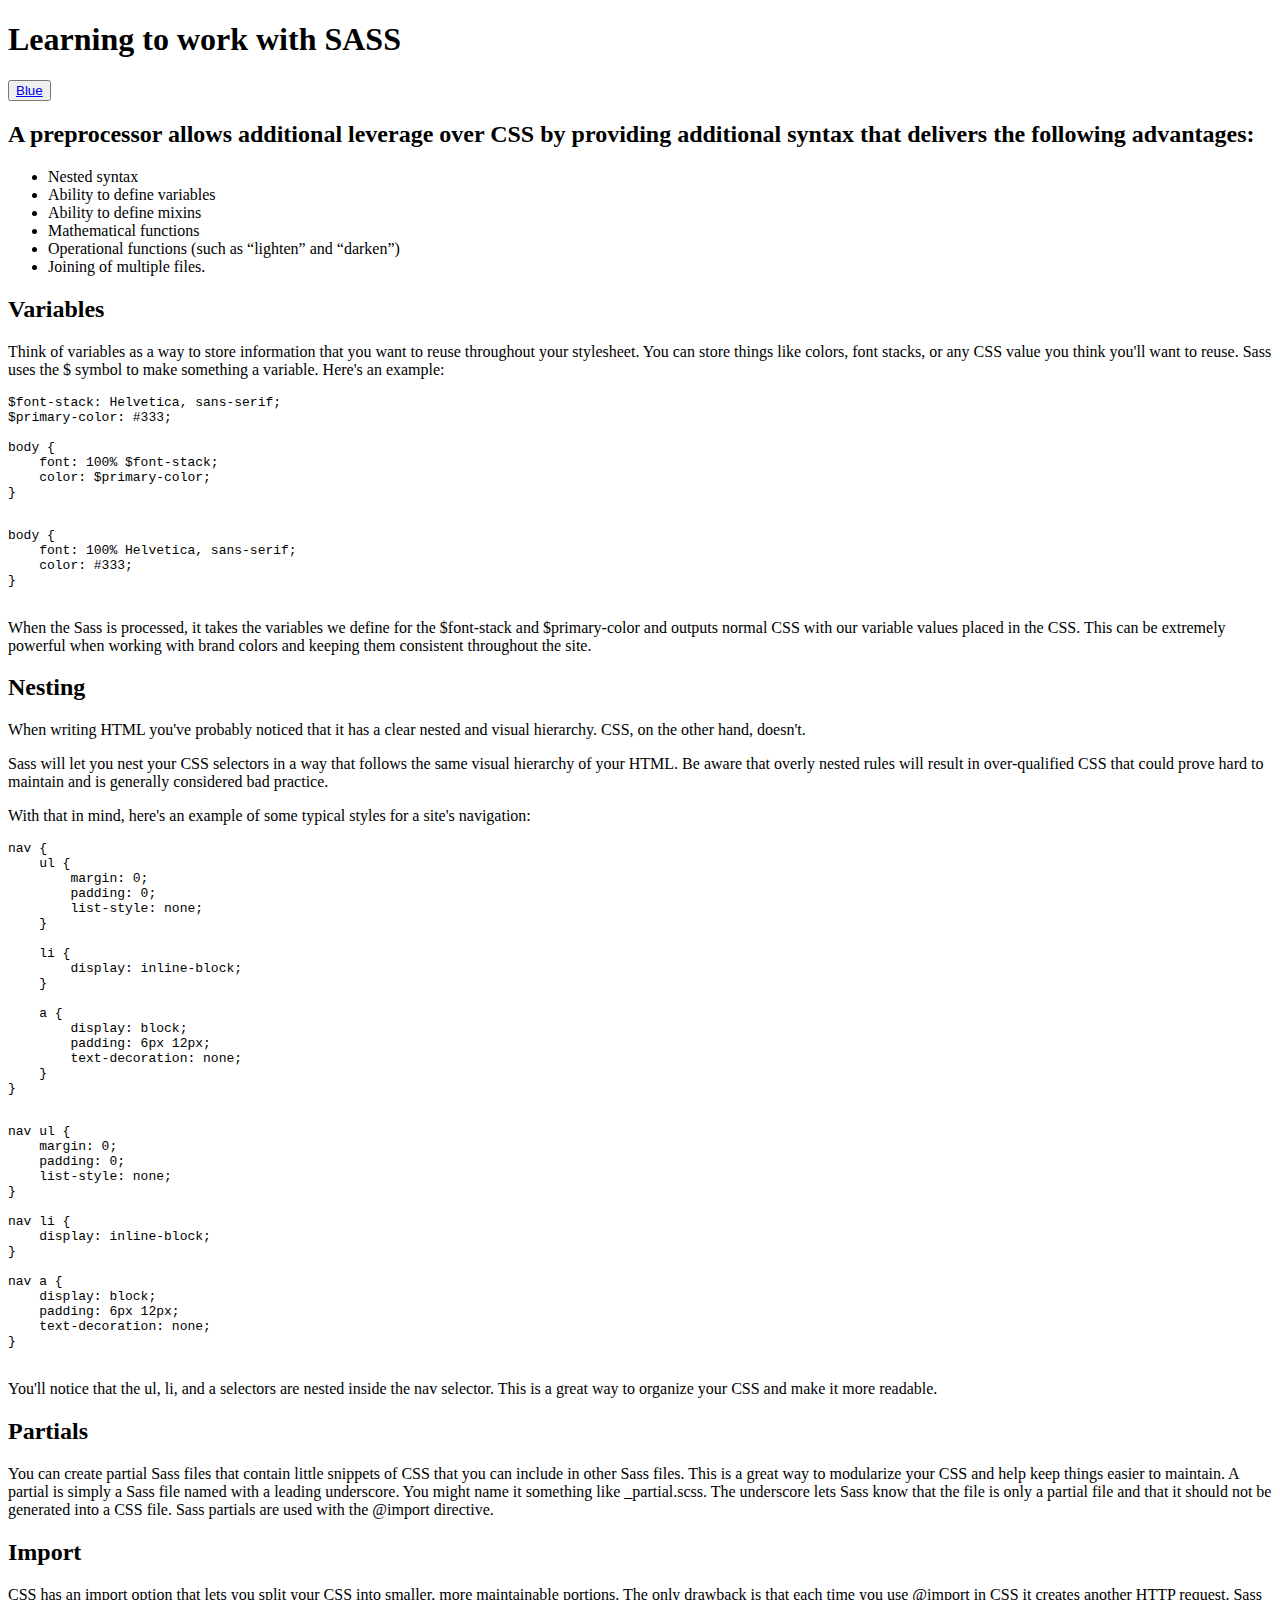
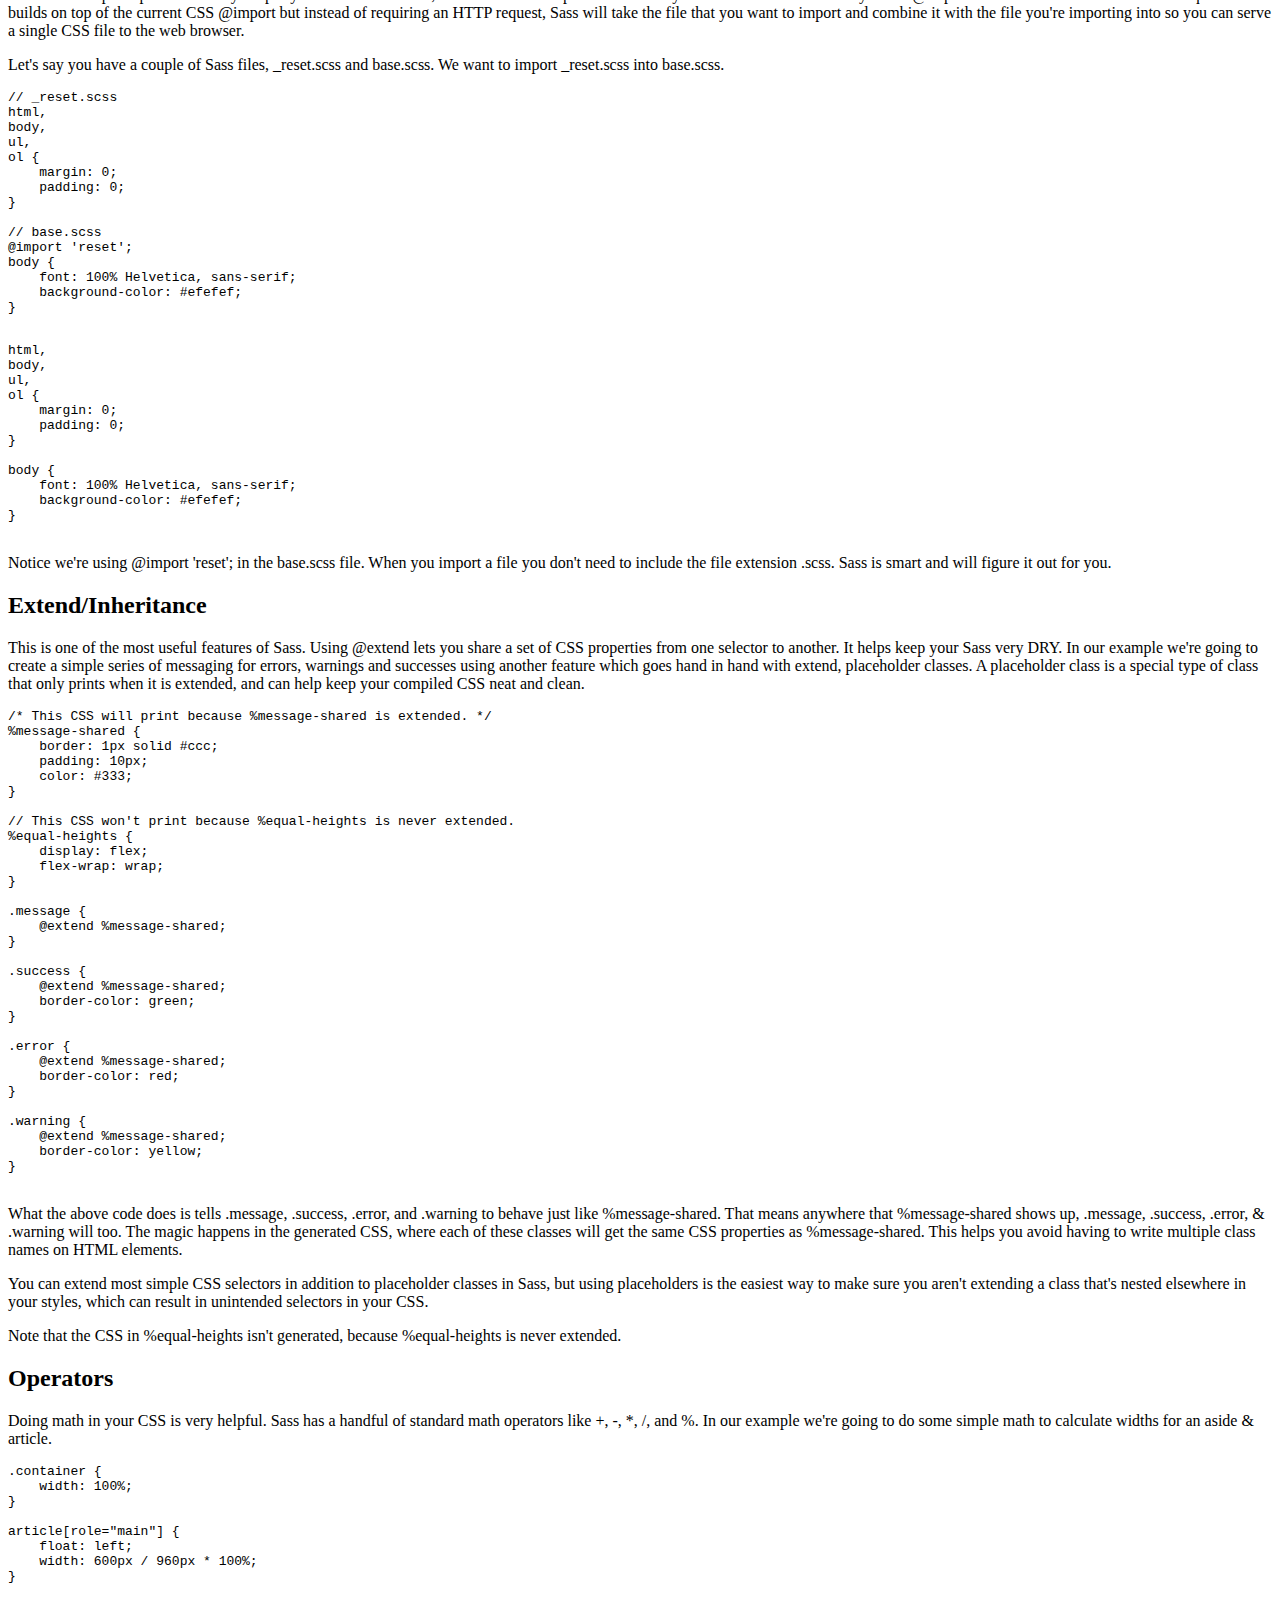
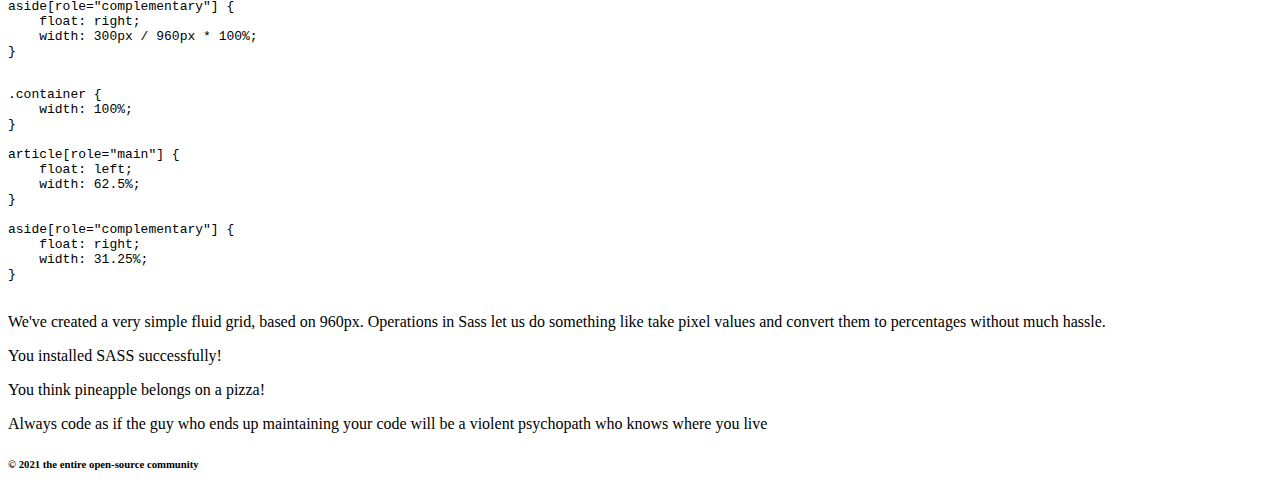
==== blue.html @ 7f66c589 "Added red and blue html and scss" ====
<!DOCTYPE html>
<html lang="en">
  <head>
    <meta charset="UTF-8" />
    <meta
      name="viewport"
      content="width=device-width, user-scalable=no, initial-scale=1.0, maximum-scale=1.0, minimum-scale=1.0"
    />
    <meta http-equiv="X-UA-Compatible" content="ie=edge" />
    <title>Learning to work with SASS</title>

    <link
      href="https://fonts.googleapis.com/css?family=Space+Mono&display=swap"
      rel="stylesheet"
    />

    <link href="blue.css" type="text/css" rel="stylesheet" />
  </head>
  <body>
    <header>
      <h1>Learning to work with SASS</h1>

      <button class="blue">
        <a href="link" href="./blue.html">Blue</a>
      </button>
    </header>

    <article>
      <section id="selling-points">
        <h2>
          A preprocessor allows additional leverage over CSS by providing
          additional syntax that delivers the following advantages:
        </h2>

        <ul>
          <li>Nested syntax</li>
          <li>Ability to define variables</li>
          <li>Ability to define mixins</li>
          <li>Mathematical functions</li>
          <li>Operational functions (such as “lighten” and “darken”)</li>
          <li>Joining of multiple files.</li>
        </ul>
      </section>

      <section>
        <h2>Variables</h2>
        <p>
          Think of variables as a way to store information that you want to
          reuse throughout your stylesheet. You can store things like colors,
          font stacks, or any CSS value you think you'll want to reuse. Sass
          uses the $ symbol to make something a variable. Here's an example:
        </p>

        <section>
          <pre class="before">
$font-stack: Helvetica, sans-serif;
$primary-color: #333;

body {
    font: 100% $font-stack;
    color: $primary-color;
}
          </pre>
          <pre class="after">
body {
    font: 100% Helvetica, sans-serif;
    color: #333;
}
          </pre>
        </section>

        <p>
          When the Sass is processed, it takes the variables we define for the
          $font-stack and $primary-color and outputs normal CSS with our
          variable values placed in the CSS. This can be extremely powerful when
          working with brand colors and keeping them consistent throughout the
          site.
        </p>
      </section>

      <section>
        <h2>Nesting</h2>
        <p>
          When writing HTML you've probably noticed that it has a clear nested
          and visual hierarchy. CSS, on the other hand, doesn't.
        </p>

        <p>
          Sass will let you nest your CSS selectors in a way that follows the
          same visual hierarchy of your HTML. Be aware that overly nested rules
          will result in over-qualified CSS that could prove hard to maintain
          and is generally considered bad practice.
        </p>

        <p>
          With that in mind, here's an example of some typical styles for a
          site's navigation:
        </p>

        <section>
          <pre class="before">
nav {
    ul {
        margin: 0;
        padding: 0;
        list-style: none;
    }

    li {
        display: inline-block;
    }

    a {
        display: block;
        padding: 6px 12px;
        text-decoration: none;
    }
}
          </pre>
          <pre class="after">
nav ul {
    margin: 0;
    padding: 0;
    list-style: none;
}

nav li {
    display: inline-block;
}

nav a {
    display: block;
    padding: 6px 12px;
    text-decoration: none;
}
          </pre>
        </section>

        <p>
          You'll notice that the ul, li, and a selectors are nested inside the
          nav selector. This is a great way to organize your CSS and make it
          more readable.
        </p>
      </section>
      <section>
        <h2>Partials</h2>
        <p>
          You can create partial Sass files that contain little snippets of CSS
          that you can include in other Sass files. This is a great way to
          modularize your CSS and help keep things easier to maintain. A partial
          is simply a Sass file named with a leading underscore. You might name
          it something like _partial.scss. The underscore lets Sass know that
          the file is only a partial file and that it should not be generated
          into a CSS file. Sass partials are used with the @import directive.
        </p>
      </section>
      <section>
        <h2>Import</h2>
        <p>
          CSS has an import option that lets you split your CSS into smaller,
          more maintainable portions. The only drawback is that each time you
          use @import in CSS it creates another HTTP request. Sass builds on top
          of the current CSS @import but instead of requiring an HTTP request,
          Sass will take the file that you want to import and combine it with
          the file you're importing into so you can serve a single CSS file to
          the web browser.
        </p>

        <p>
          Let's say you have a couple of Sass files, _reset.scss and base.scss.
          We want to import _reset.scss into base.scss.
        </p>

        <section>
          <pre class="before">
// _reset.scss
html,
body,
ul,
ol {
    margin: 0;
    padding: 0;
}

// base.scss
@import 'reset';
body {
    font: 100% Helvetica, sans-serif;
    background-color: #efefef;
}
          </pre>
          <pre class="after">
html,
body,
ul,
ol {
    margin: 0;
    padding: 0;
}

body {
    font: 100% Helvetica, sans-serif;
    background-color: #efefef;
}
          </pre>
        </section>

        <p>
          Notice we're using @import 'reset'; in the base.scss file. When you
          import a file you don't need to include the file extension .scss. Sass
          is smart and will figure it out for you.
        </p>
      </section>
      <section>
        <h2>Extend/Inheritance</h2>
        <p>
          This is one of the most useful features of Sass. Using @extend lets
          you share a set of CSS properties from one selector to another. It
          helps keep your Sass very DRY. In our example we're going to create a
          simple series of messaging for errors, warnings and successes using
          another feature which goes hand in hand with extend, placeholder
          classes. A placeholder class is a special type of class that only
          prints when it is extended, and can help keep your compiled CSS neat
          and clean.
        </p>
        <section>
          <pre>
/* This CSS will print because %message-shared is extended. */
%message-shared {
    border: 1px solid #ccc;
    padding: 10px;
    color: #333;
}

// This CSS won't print because %equal-heights is never extended.
%equal-heights {
    display: flex;
    flex-wrap: wrap;
}

.message {
    @extend %message-shared;
}

.success {
    @extend %message-shared;
    border-color: green;
}

.error {
    @extend %message-shared;
    border-color: red;
}

.warning {
    @extend %message-shared;
    border-color: yellow;
}
          </pre>

          <p>
            What the above code does is tells .message, .success, .error, and
            .warning to behave just like %message-shared. That means anywhere
            that %message-shared shows up, .message, .success, .error, &
            .warning will too. The magic happens in the generated CSS, where
            each of these classes will get the same CSS properties as
            %message-shared. This helps you avoid having to write multiple class
            names on HTML elements.
          </p>

          <p>
            You can extend most simple CSS selectors in addition to placeholder
            classes in Sass, but using placeholders is the easiest way to make
            sure you aren't extending a class that's nested elsewhere in your
            styles, which can result in unintended selectors in your CSS.
          </p>
          <p>
            Note that the CSS in %equal-heights isn't generated, because
            %equal-heights is never extended.
          </p>
        </section>
      </section>
      <section>
        <h2>Operators</h2>
        <p>
          Doing math in your CSS is very helpful. Sass has a handful of standard
          math operators like +, -, *, /, and %. In our example we're going to
          do some simple math to calculate widths for an aside & article.
        </p>

        <section>
          <pre class="before">
.container {
    width: 100%;
}

article[role="main"] {
    float: left;
    width: 600px / 960px * 100%;
}

aside[role="complementary"] {
    float: right;
    width: 300px / 960px * 100%;
}
          </pre>
          <pre class="after">
.container {
    width: 100%;
}

article[role="main"] {
    float: left;
    width: 62.5%;
}

aside[role="complementary"] {
    float: right;
    width: 31.25%;
}
          </pre>
        </section>

        <p>
          We've created a very simple fluid grid, based on 960px. Operations in
          Sass let us do something like take pixel values and convert them to
          percentages without much hassle.
        </p>
      </section>
    </article>

    <p class="success">
      You installed SASS successfully!
    </p>
    <p class="error">
      You think pineapple belongs on a pizza!
    </p>
    <p class="warning">
      Always code as if the guy who ends up maintaining your code will be a
      violent psychopath who knows where you live
    </p>

    <footer>
      <h6>&copy; 2021 the entire open-source community</h6>
    </footer>
  </body>
</html>
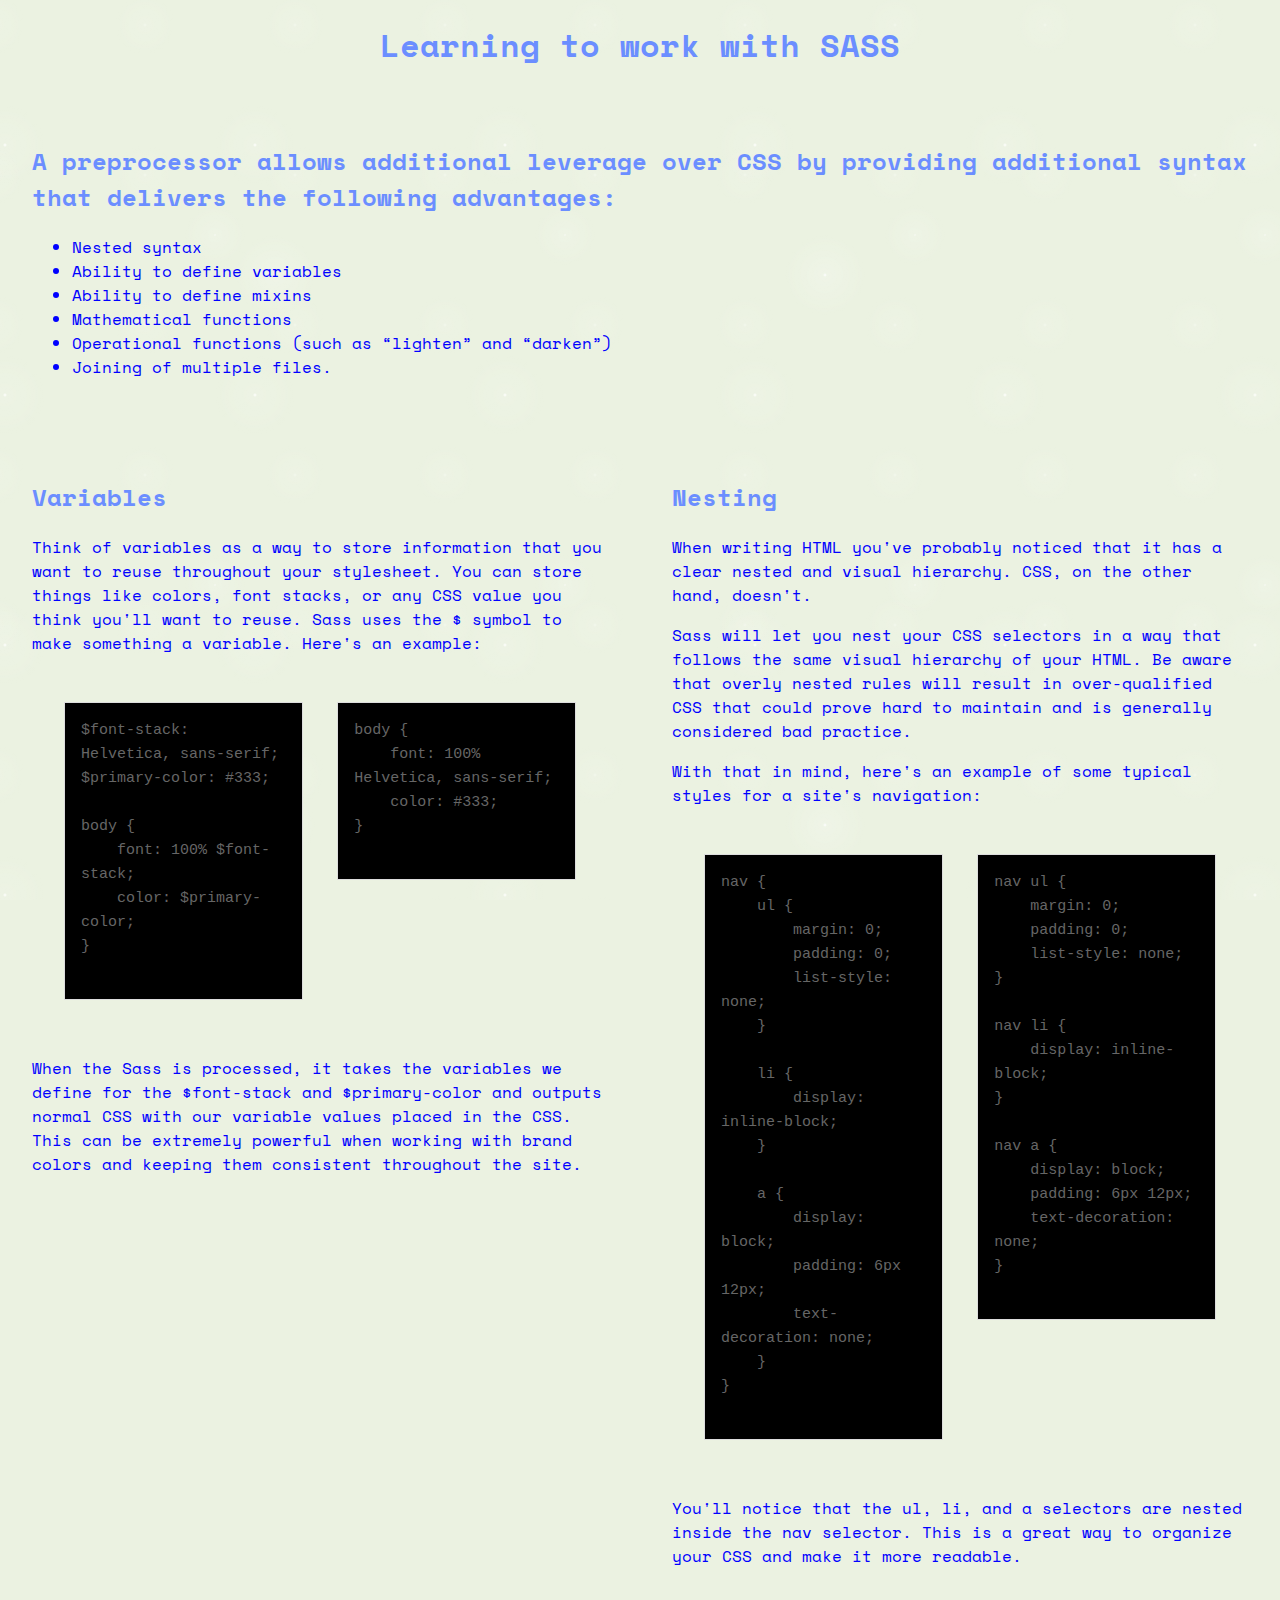
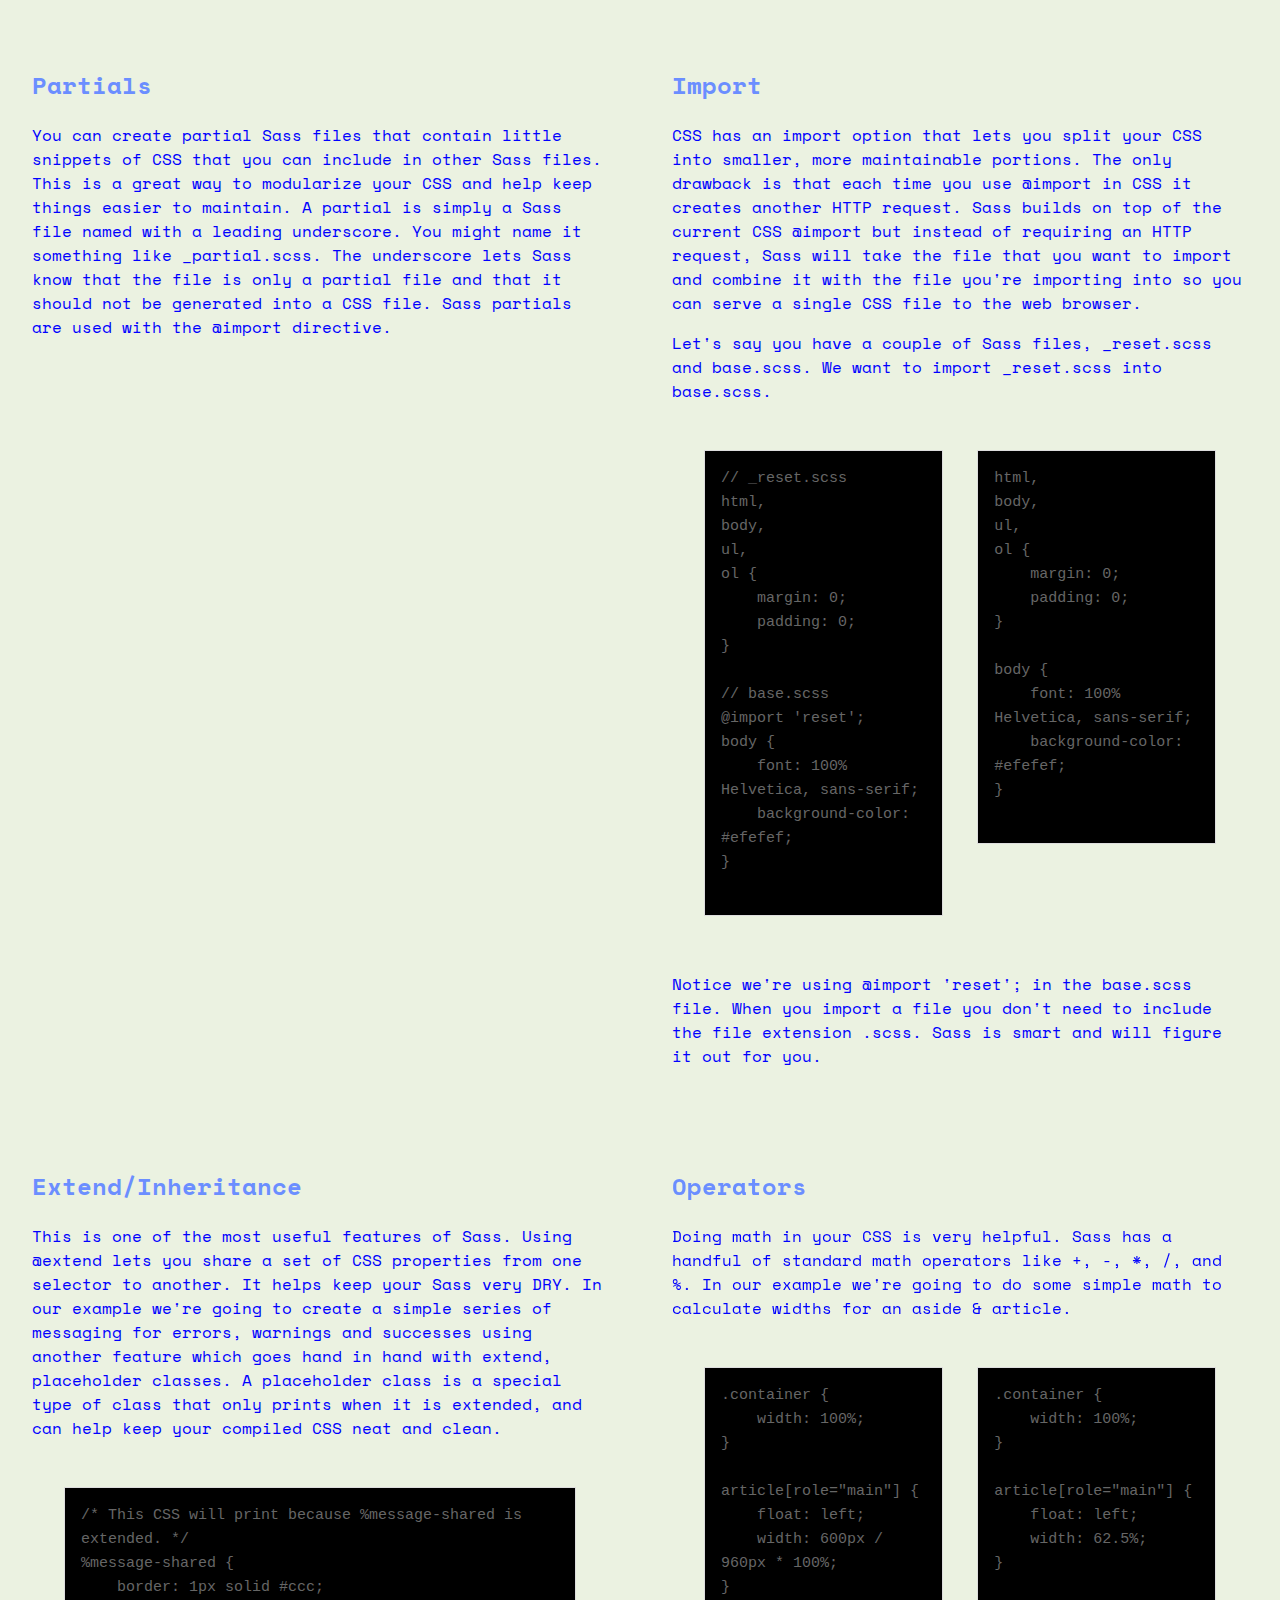
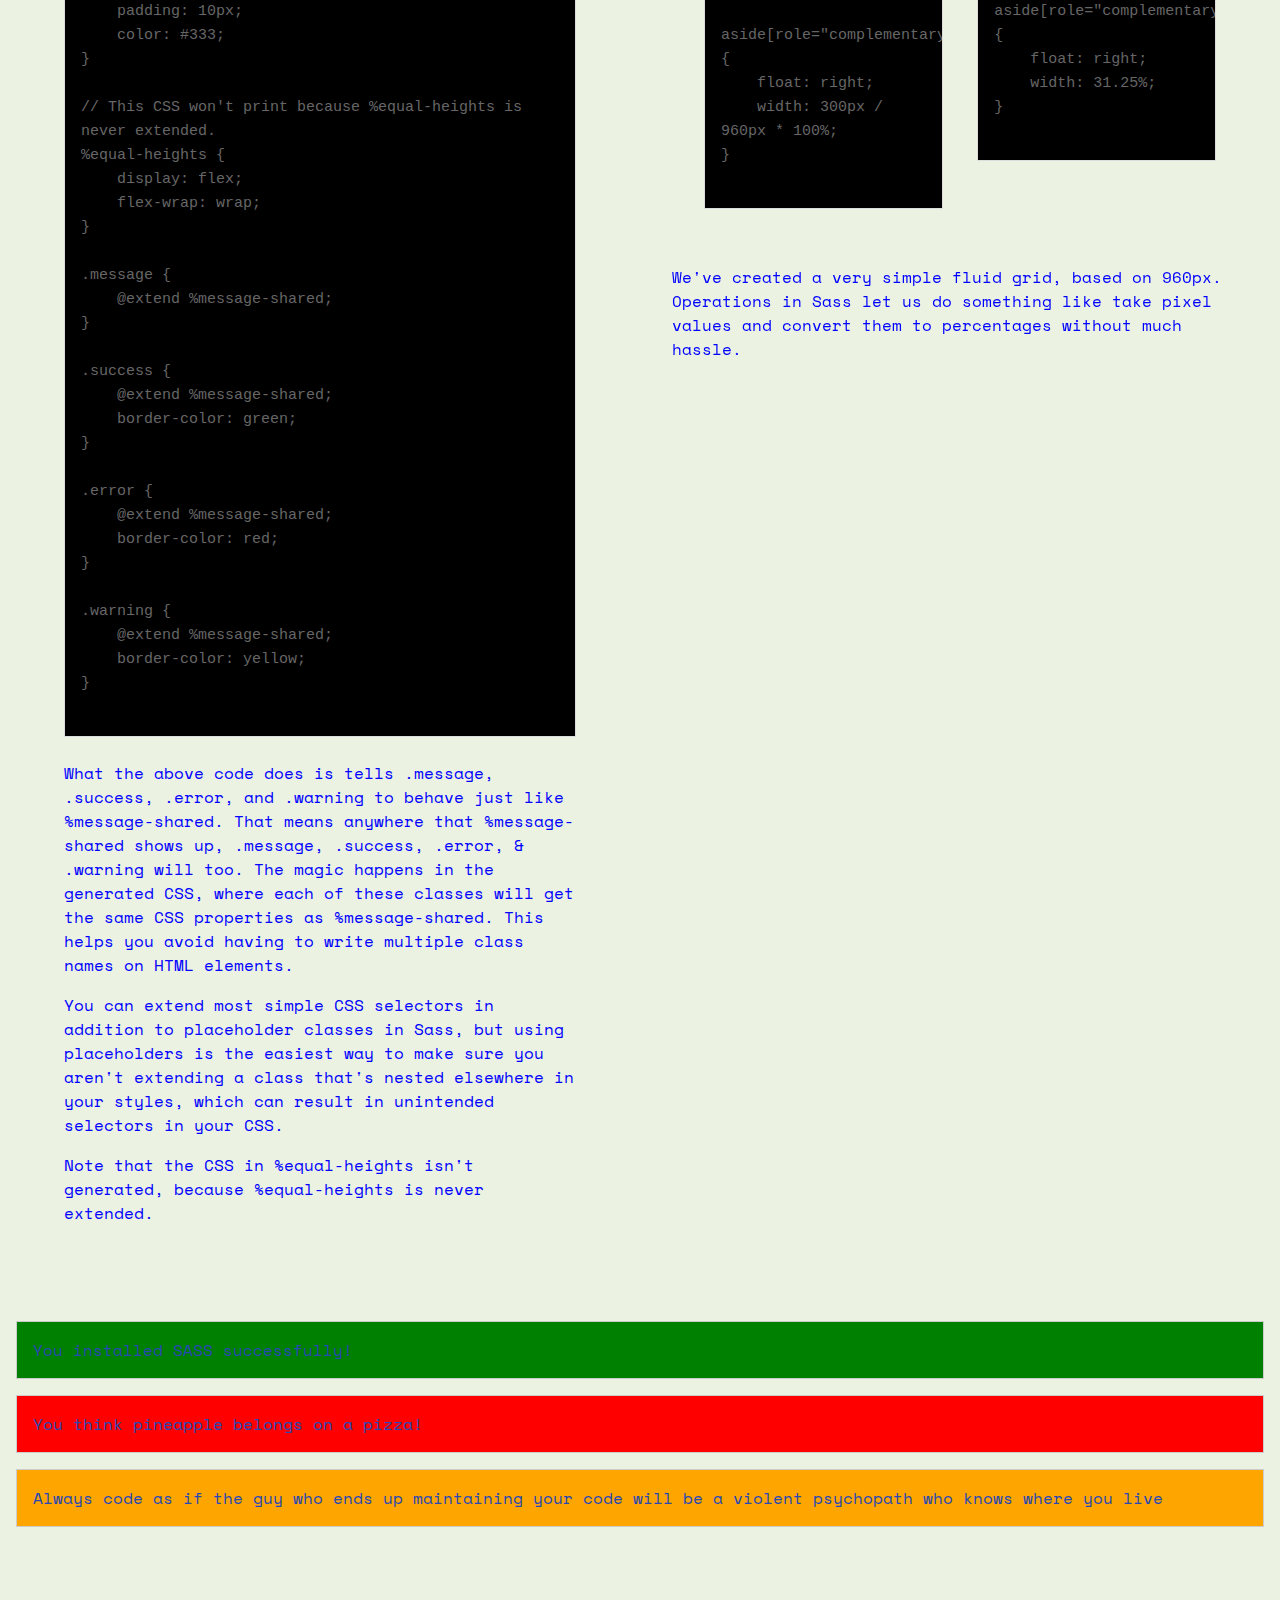
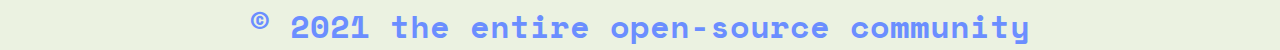
==== commit e55d05a0: "Scss compiled to css" ====
--- a/blue.html
+++ b/blue.html
@@ -19,10 +19,6 @@
   <body>
     <header>
       <h1>Learning to work with SASS</h1>
-
-      <button class="blue">
-        <a href="link" href="./blue.html">Blue</a>
-      </button>
     </header>
 
     <article>
--- a/blue.css
+++ b/blue.css
@@ -0,0 +1,122 @@
+body {
+  font: 100% "Space Mono", monospace;
+  color: #2748b3;
+  margin: 0px;
+  padding: 0px;
+  background-color: #000;
+  background-image: radial-gradient(#fff, rgba(255, 255, 255, 0.2) 2px, transparent 40px), radial-gradient(#fff, rgba(255, 255, 255, 0.15) 1px, transparent 30px), radial-gradient(#fff, rgba(255, 255, 255, 0.1) 2px, transparent 40px), radial-gradient(rgba(255, 255, 255, 0.4), rgba(255, 255, 255, 0.1) 2px, transparent 30px);
+  background-size: 550px 550px, 350px 350px, 250px 250px, 150px 150px;
+  background-position: 0 0, 40px 60px, 130px 270px, 70px 100px;
+  background-attachment: fixed;
+}
+
+button {
+  background-color: blue;
+}
+
+article {
+  display: -webkit-box;
+  display: -ms-flexbox;
+  display: flex;
+  -ms-flex-wrap: wrap;
+      flex-wrap: wrap;
+}
+
+article section {
+  -webkit-box-flex: 1;
+      -ms-flex-positive: 1;
+          flex-grow: 1;
+  -ms-flex-preferred-size: 45%;
+      flex-basis: 45%;
+  border: 1px silver solid;
+  -webkit-box-shadow: 10px 10px 19px -4px rgba(255, 255, 255, 0.75);
+          box-shadow: 10px 10px 19px -4px rgba(255, 255, 255, 0.75);
+  padding: 16px;
+  margin: 16px;
+  clear: both;
+  overflow: auto;
+  -webkit-box-sizing: border-box;
+          box-sizing: border-box;
+}
+
+article #selling-points {
+  -webkit-box-flex: 2;
+      -ms-flex-positive: 2;
+          flex-grow: 2;
+  -ms-flex-preferred-size: 100%;
+      flex-basis: 100%;
+}
+
+article pre {
+  background: #000;
+  border: 1px solid #ddd;
+  color: #666;
+  font-family: monospace;
+  font-size: 15px;
+  line-height: 1.6;
+  margin-bottom: 1.6em;
+  max-width: 100%;
+  overflow: auto;
+  padding: 16px;
+  display: block;
+  white-space: pre-wrap;
+}
+
+article pre.before {
+  float: left;
+  width: 40%;
+}
+
+article pre.after {
+  float: right;
+  width: 40%;
+}
+
+h1,
+h2,
+h6 {
+  color: #6b8eff;
+}
+
+h1 {
+  text-align: center;
+}
+
+h6 {
+  text-align: center;
+  font-size: 2em;
+  padding: calc($padding + $padding);
+  margin-bottom: 0px;
+}
+
+.messages, .success, .error, .warning {
+  border: 1px solid #ccc;
+  padding: 16px;
+  margin: 16px;
+  color: #2748b3;
+  background-color: #000;
+}
+
+.success {
+  background-color: green;
+}
+
+.error {
+  background-color: red;
+}
+
+.warning {
+  background-color: orange;
+}
+
+body {
+  color: blue;
+  background-color: #ebf2e1;
+}
+
+body article section {
+  border: none;
+  -webkit-box-shadow: none;
+          box-shadow: none;
+}
+/*# sourceMappingURL=blue.css.map */